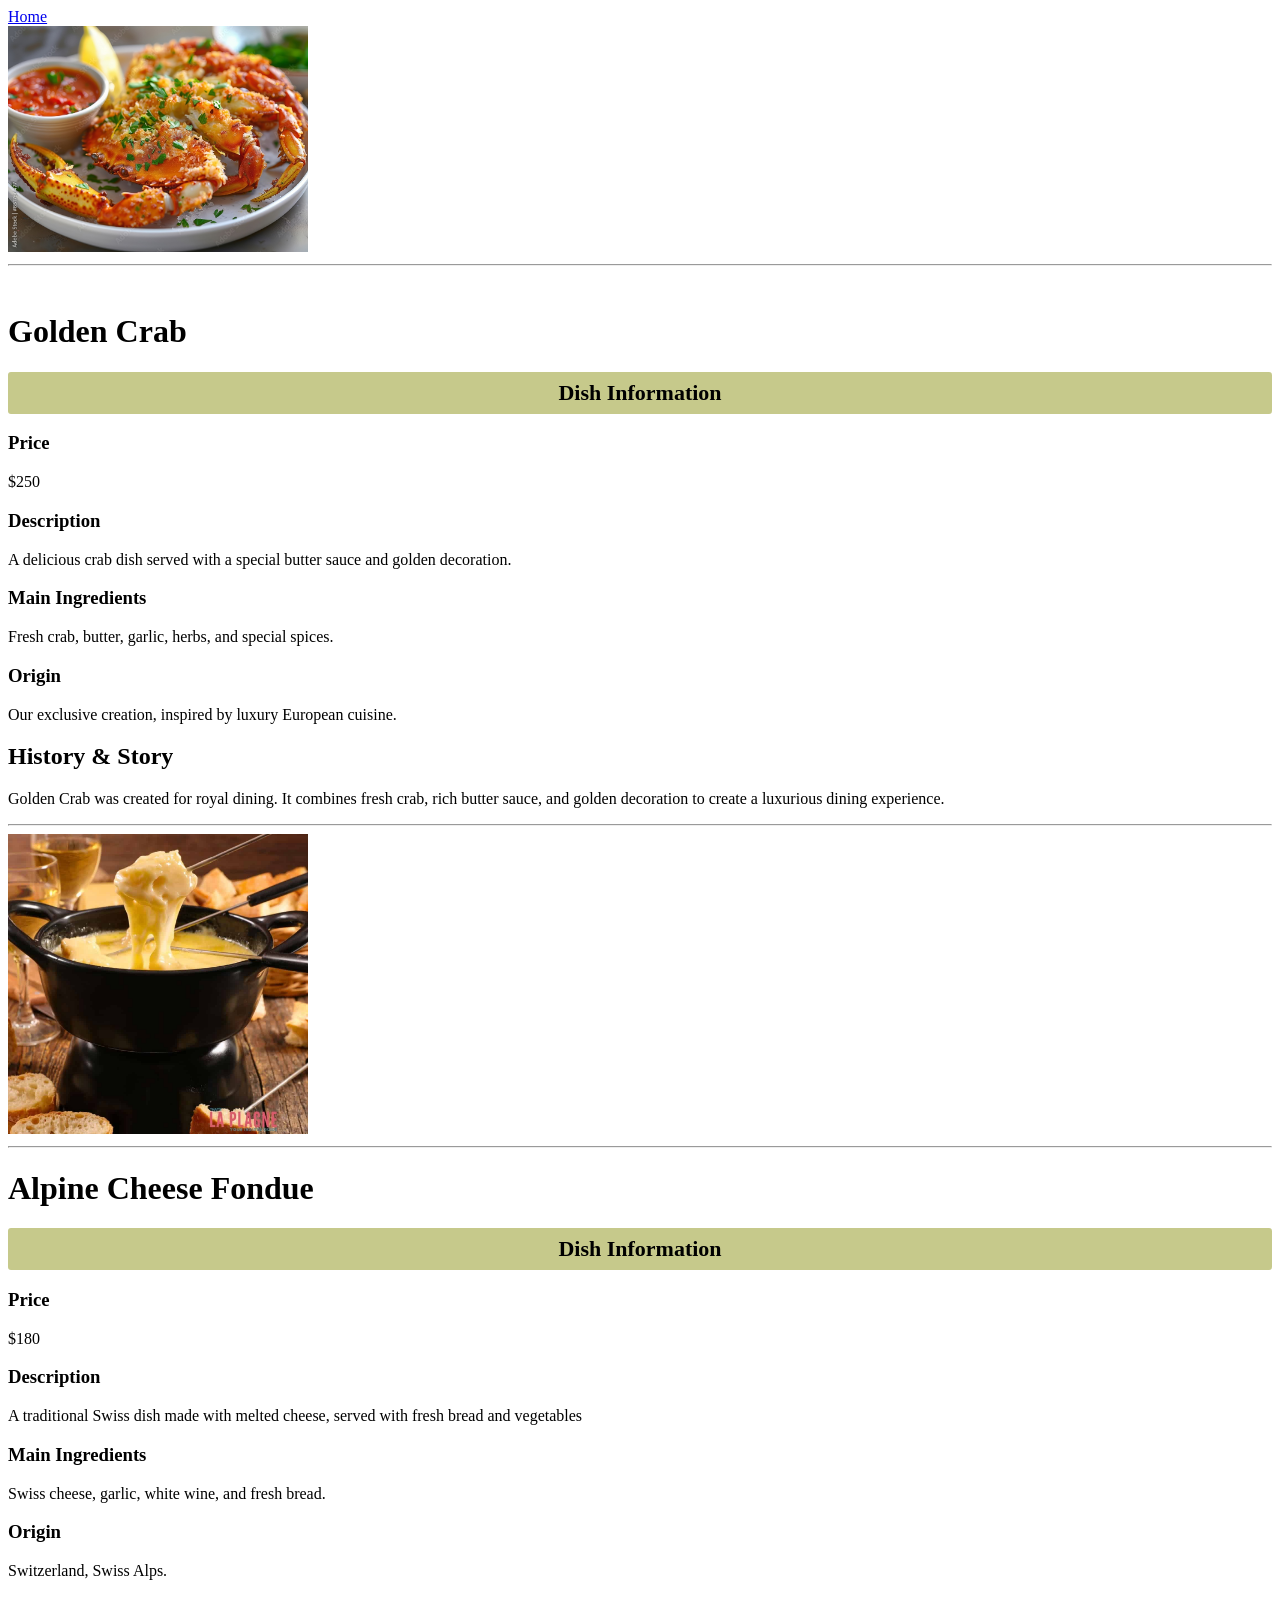
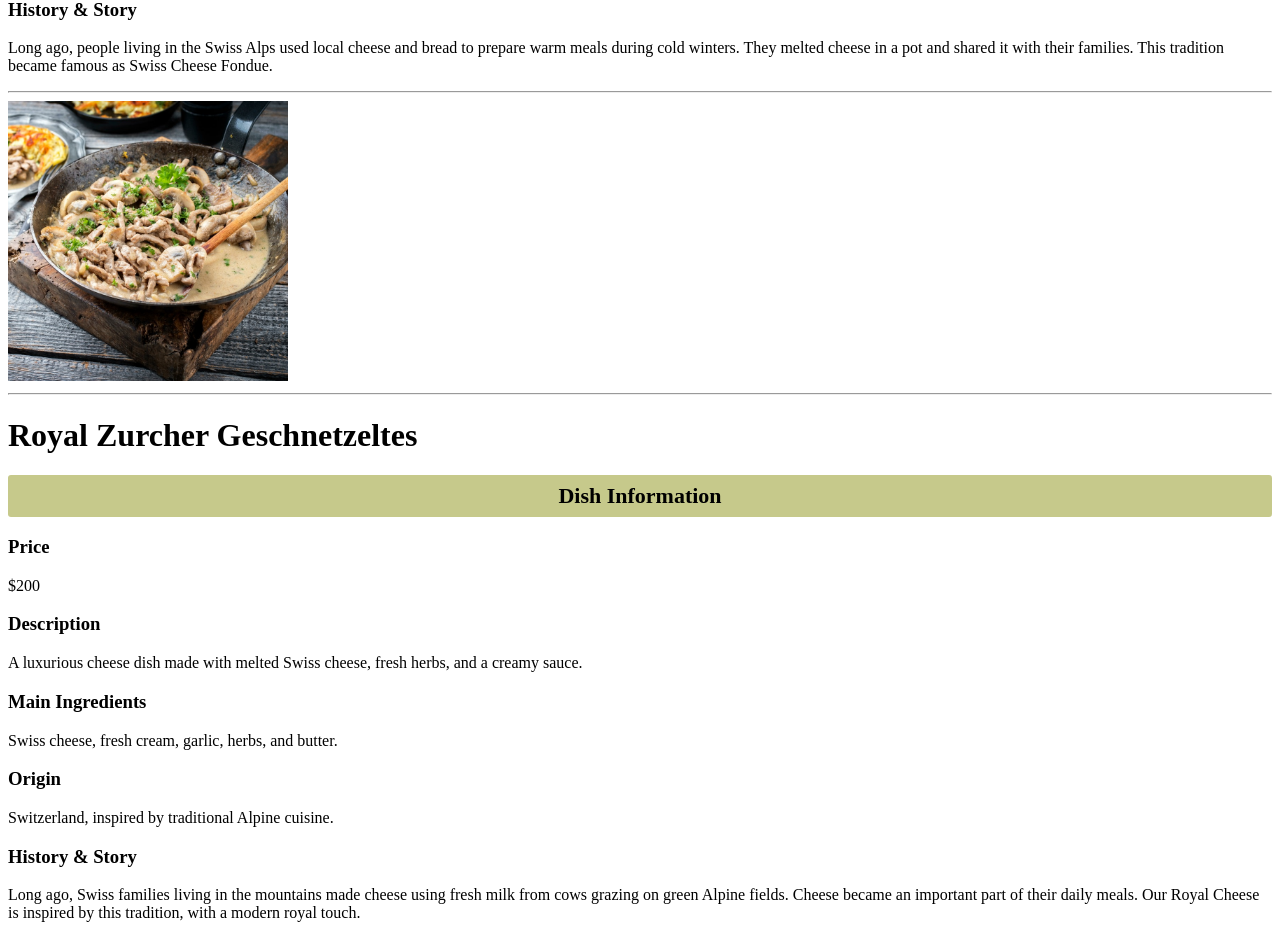
==== Menu.html @ cf1d8471 "Menu Homework" ====
<!DOCTYPE html>
<html lang="en">

<head>
    <meta charset="UTF-8">
    <meta name="viewport" content="width=device-width, initial-scale=1.0">
    <title>Records</title>
    <link rel="stylesheet" href="style.css">

    <head>

    <body>
        <!-- Anthony Joshua -->

        <a href="./index.html">Home</a>
        <br>
        <img src="./images/Golden Crab.png" width="300" alt="">
        <hr>
        <br>
        <h1>Golden Crab</h1>

        <!-- Dish Information  -->
        <div class="section-title">
            Dish Information
        </div>
        <h3>Price</h3>
        <p>$250</p>
        <h3>Description</h3>
        <p>A delicious crab dish served with a special butter sauce and golden decoration.</p>
        <h3>Main Ingredients</h3>
        <p>Fresh crab, butter, garlic, herbs, and special spices.</p>
        <h3>Origin</h3>
        <p>Our exclusive creation, inspired by luxury European cuisine.</p>
<h2>History & Story </h2>
<p>Golden Crab was created for royal dining.
It combines fresh crab, rich butter sauce,
and golden decoration to create a luxurious
dining experience.</p>
        <hr>

        <!-- Alpine Cheese Fondue -->
        <img src="./images/AlpineCheese.png" width="300" alt="">
        <hr>
        <h1>Alpine Cheese Fondue </h1>
        <h2 class="section-title">Dish Information</h2>

        <h3>Price</h3>
<p>$180</p>
<h3>Description</h3>
<p>A traditional Swiss dish made with melted cheese, served with fresh bread and vegetables</p>

<h3>Main Ingredients</h3>
<p>Swiss cheese, garlic, white wine, and fresh bread.</p>

<h3>Origin</h3>
<p>Switzerland, Swiss Alps.</p>

<h3>History & Story</h3>
<p>
Long ago, people living in the Swiss Alps used
local cheese and bread to prepare warm meals
during cold winters. They melted cheese in a pot
and shared it with their families. This tradition
became famous as Swiss Cheese Fondue.
</p>
<hr>
<!-- Royal Zurcher Geschnetzeltes -->

<img src="./images/Royal.png" width="280" alt="">
<hr>

<h1>Royal Zurcher Geschnetzeltes</h1>
       
<div class="section-title">
Dish Information
</div>

<h3>Price</h3>
<p>$200</p>

<h3>Description</h3>
<p>A luxurious cheese dish made with melted Swiss cheese, fresh herbs, and a creamy sauce.</p>

<h3>Main Ingredients</h3>
<p>Swiss cheese, fresh cream, garlic, herbs, and butter.</p>

<h3>Origin</h3>
<p>Switzerland, inspired by traditional Alpine cuisine.</p>

<h3>History & Story</h3>
<p>
Long ago, Swiss families living in the mountains
made cheese using fresh milk from cows grazing
on green Alpine fields. Cheese became an important
part of their daily meals. Our Royal Cheese is
inspired by this tradition, with a modern royal touch.
</p>

    </body>

</html>
---- style.css ----
.section-title {
background-color: #c6c98b; 
color:rgb(0, 0, 0);
text-align: center;
font-size: 22px;
font-weight: bold;
padding: 8px;
margin-top: 10px;
margin-bottom: 10px;
border-radius: 3px;
}
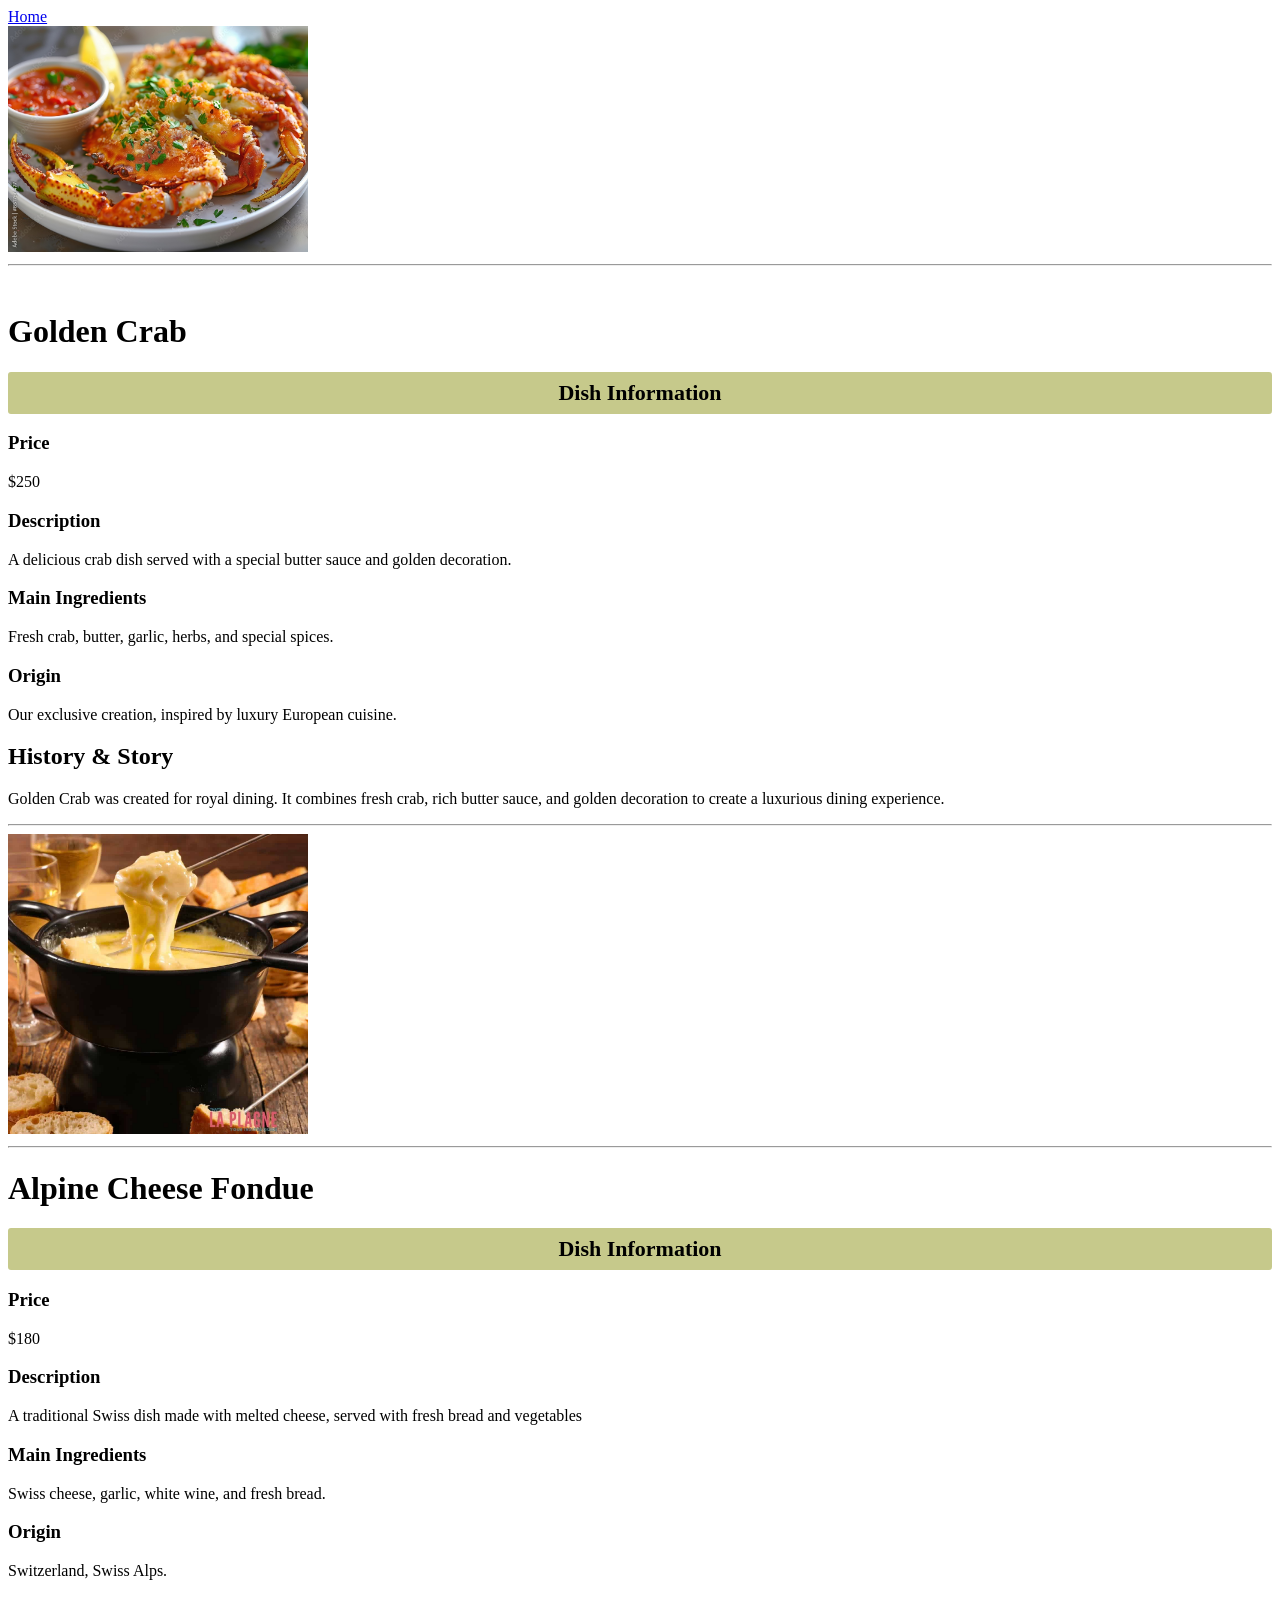
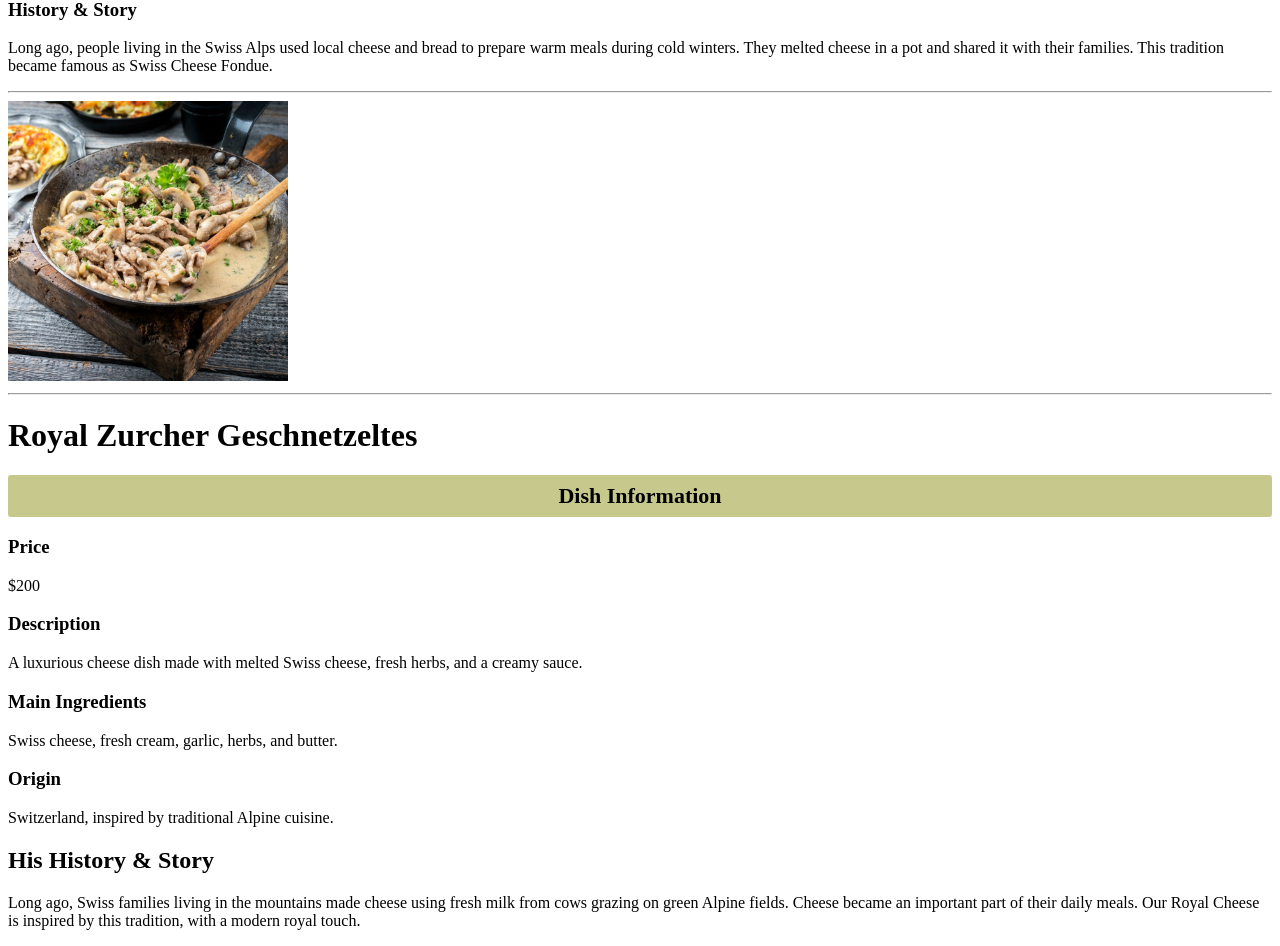
==== commit 81117fbb: "Fix Title" ====
--- a/Menu.html
+++ b/Menu.html
@@ -86,8 +86,8 @@
 
 <h3>Origin</h3>
 <p>Switzerland, inspired by traditional Alpine cuisine.</p>
+<h2>His History & Story</h2>
 
-<h3>History & Story</h3>
 <p>
 Long ago, Swiss families living in the mountains
 made cheese using fresh milk from cows grazing
